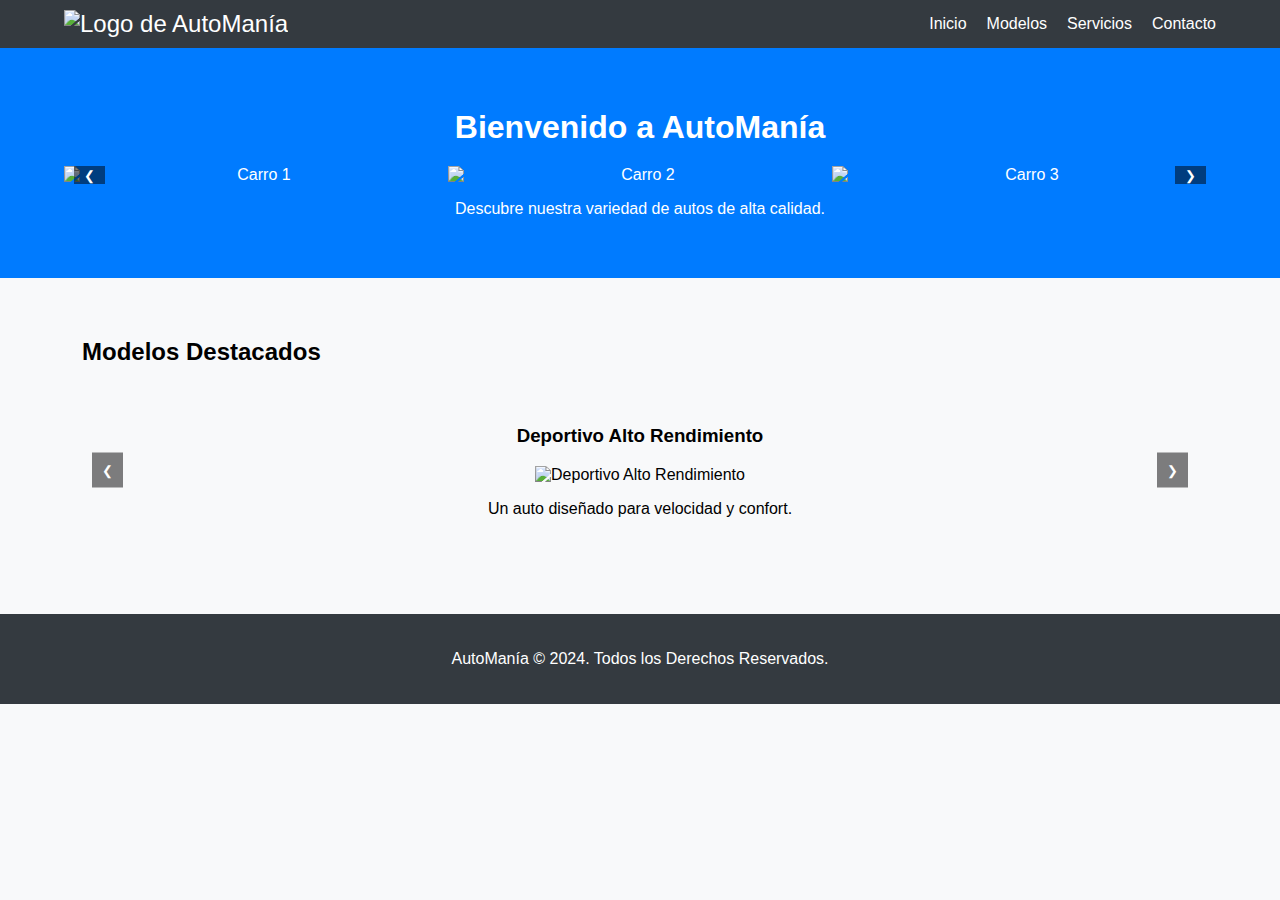
==== index.html @ 33e21450 "commit2 - Frontend Basico (HTML y CSS)" ====
<!DOCTYPE html>
<html lang="es">
<head>
    <meta charset="UTF-8">
    <meta name="viewport" content="width=device-width, initial-scale=1.0">
    <title>Inicio - AutoManía</title>
    
    <link rel="stylesheet" href="css/styles.css">
    <link rel="stylesheet" href="https://cdnjs.cloudflare.com/ajax/libs/font-awesome/5.15.4/css/all.min.css">
</head>
<body>

    <header>
        <nav class="navbar">
            <div class="container">
                <div class="navbar-brand">
                    <img src="img/logo.png" alt="Logo de AutoManía" class="logo"> <!-- Espacio para el logo -->
                </div>
                <button class="navbar-toggle" id="navbarToggle">☰</button>
                <ul class="navbar-nav" id="navbarNav">
                    <li><a href="index.html">Inicio</a></li>
                    <li><a href="modelos.html">Modelos</a></li>
                    <li><a href="servicios.html">Servicios</a></li>
                    <li><a href="contacto.html">Contacto</a></li>
                </ul>
            </div>
        </nav>
    </header>

    <section class="jumbotron">
        <div class="container">
            <h1>Bienvenido a AutoManía</h1>
            <div class="carousel" id="mainCarousel">
                <div class="carousel-images">
                    <img src="img/carro1.jpg" alt="Carro 1">
                    <img src="img/carro2.jpg" alt="Carro 2">
                    <img src="img/carro3.jpg" alt="Carro 3">
                </div>
                <button class="carousel-button prev" id="prevBtn">❮</button>
                <button class="carousel-button next" id="nextBtn">❯</button>
            </div>
            <p>Descubre nuestra variedad de autos de alta calidad.</p>
        </div>
    </section>

    <section class="autos">
        <div class="container">
            <h2>Modelos Destacados</h2>
            <div class="carousel" id="modelCarousel">
                <div class="carousel-images">
                    <div class="carousel-item">
                        <h3>Deportivo Alto Rendimiento</h3>
                        <img src="img/deportivo.jpg" alt="Deportivo Alto Rendimiento">
                        <p>Un auto diseñado para velocidad y confort.</p>
                    </div>
                    <div class="carousel-item">
                        <h3>Todo Terreno</h3>
                        <img src="img/todoterreno.jpg" alt="Todo Terreno">
                        <p>Perfecto para aventuras y caminos difíciles.</p>
                    </div>
                    <div class="carousel-item">
                        <h3>Auto Eléctrico</h3>
                        <img src="img/electrico.jpg" alt="Auto Eléctrico">
                        <p>Auto sustentable que cuida el medio ambiente.</p>
                    </div>
                </div>
                <button class="carousel-button prev" id="modelPrevBtn">❮</button>
                <button class="carousel-button next" id="modelNextBtn">❯</button>
            </div>
        </div>
    </section>

    <footer>
        <div class="container">
            <p>AutoManía &copy; 2024. Todos los Derechos Reservados.</p>
        </div>
    </footer>

    <button id="scrollToTop" style="display: none;">Volver arriba</button>
    <script src="js/scripts.js"></script>
</body>
</html>
---- css/styles.css ----
/* Estilos globales */
body {
    font-family: 'Roboto', sans-serif;
    margin: 0;
    padding: 0;
    box-sizing: border-box;
  }
  
  /* Navbar */
  .navbar {
    background-color: #333;
    padding: 1em;
    color: white;
  }
  
  .navbar .container {
    display: flex;
    justify-content: space-between;
    align-items: center;
  }
  
  .navbar-brand {
    font-size: 1.5em;
    color: white;
    text-decoration: none;
  }
  
  .navbar-nav {
    list-style: none;
    margin: 0;
    padding: 0;
    display: flex;
  }
  
  .navbar-nav li {
    margin-left: 20px;
  }
  
  .navbar-nav a {
    color: white;
    text-decoration: none;
  }
  
  .navbar-toggle {
    display: none;
    font-size: 1.5em;
    background: none;
    border: none;
    color: white;
    cursor: pointer;
  }
  
  .dropdown-menu {
    display: none;
    position: absolute;
    background-color: #444;
    list-style: none;
    padding: 0;
    margin: 0;
  }
  
  .dropdown:hover .dropdown-menu {
    display: block;
  }
  
  .dropdown-menu li {
    padding: 10px;
  }
  
  .dropdown-menu a {
    color: white;
  }
  
  /* Jumbotron */
  .jumbotron {
    background-color: #f4f4f4;
    padding: 50px 20px;
    text-align: center;
  }
  
  .jumbotron h1 {
    margin-bottom: 20px;
  }
  
  .jumbotron p {
    margin-bottom: 20px;
  }
  
  .btn {
    background-color: #007bff;
    color: white;
    padding: 10px 20px;
    text-decoration: none;
    border-radius: 5px;
  }
  
  /* Contenido de autos */
  .autos {
    padding: 40px 20px;
  }
  
  .auto {
    margin-bottom: 30px;
  }
  
  .auto h2 {
    margin-bottom: 10px;
  }
  
  .auto p {
    margin-bottom: 15px;
  }
  
  /* Footer */
  footer {
    background-color: #333;
    color: white;
    text-align: center;
    padding: 20px;
    margin-top: 20px;
  }
  
  /* Botón "Volver arriba" */
  #scrollToTop {
    position: fixed;
    bottom: 20px;
    right: 20px;
    background-color: #007bff;
    color: white;
    padding: 10px;
    border: none;
    border-radius: 50%;
    cursor: pointer;
    display: none;
  }
  
  /* Responsive */
  @media (max-width: 768px) {
    .navbar-toggle {
      display: block;
    }
  
    .navbar-nav {
      display: none;
      flex-direction: column;
    }
  
    .navbar-nav.show {
      display: flex;
    }
  
    .navbar-nav li {
      margin-left: 0;
      margin-bottom: 10px;
    }
  }

  body {
    font-family: Arial, sans-serif;
    margin: 0;
    padding: 0;
    background-color: #f8f9fa;
}

.container {
    width: 90%;
    margin: auto;
    max-width: 1200px;
}

.navbar {
    background-color: #343a40;
    padding: 10px 0;
    color: white;
    position: relative;
}

.navbar-brand .logo {
    height: 50px;
}

.navbar-nav {
    list-style: none;
    padding: 0;
    display: flex;
    justify-content: flex-end;
}

.navbar-nav li {
    margin-left: 20px;
}

.navbar-nav a {
    color: white;
    text-decoration: none;
}

.jumbotron {
    background-color: #007bff;
    color: white;
    padding: 40px 0;
    text-align: center;
}

.carousel {
    position: relative;
    overflow: hidden;
}

.carousel-images {
    display: flex;
    transition: transform 0.5s ease;
}

.carousel-images img {
    width: 100%;
    height: auto;
}

.carousel-item {
    min-width: 100%;
    box-sizing: border-box;
    text-align: center;
    padding: 20px;
}

.carousel-button {
    background-color: rgba(0, 0, 0, 0.5);
    color: white;
    border: none;
    padding: 10px;
    cursor: pointer;
    position: absolute;
    top: 50%;
    transform: translateY(-50%);
    z-index: 10;
}

.carousel-button.prev {
    left: 10px;
}

.carousel-button.next {
    right: 10px;
}

footer {
    background-color: #343a40;
    color: white;
    text-align: center;
    padding: 20px 0;
}
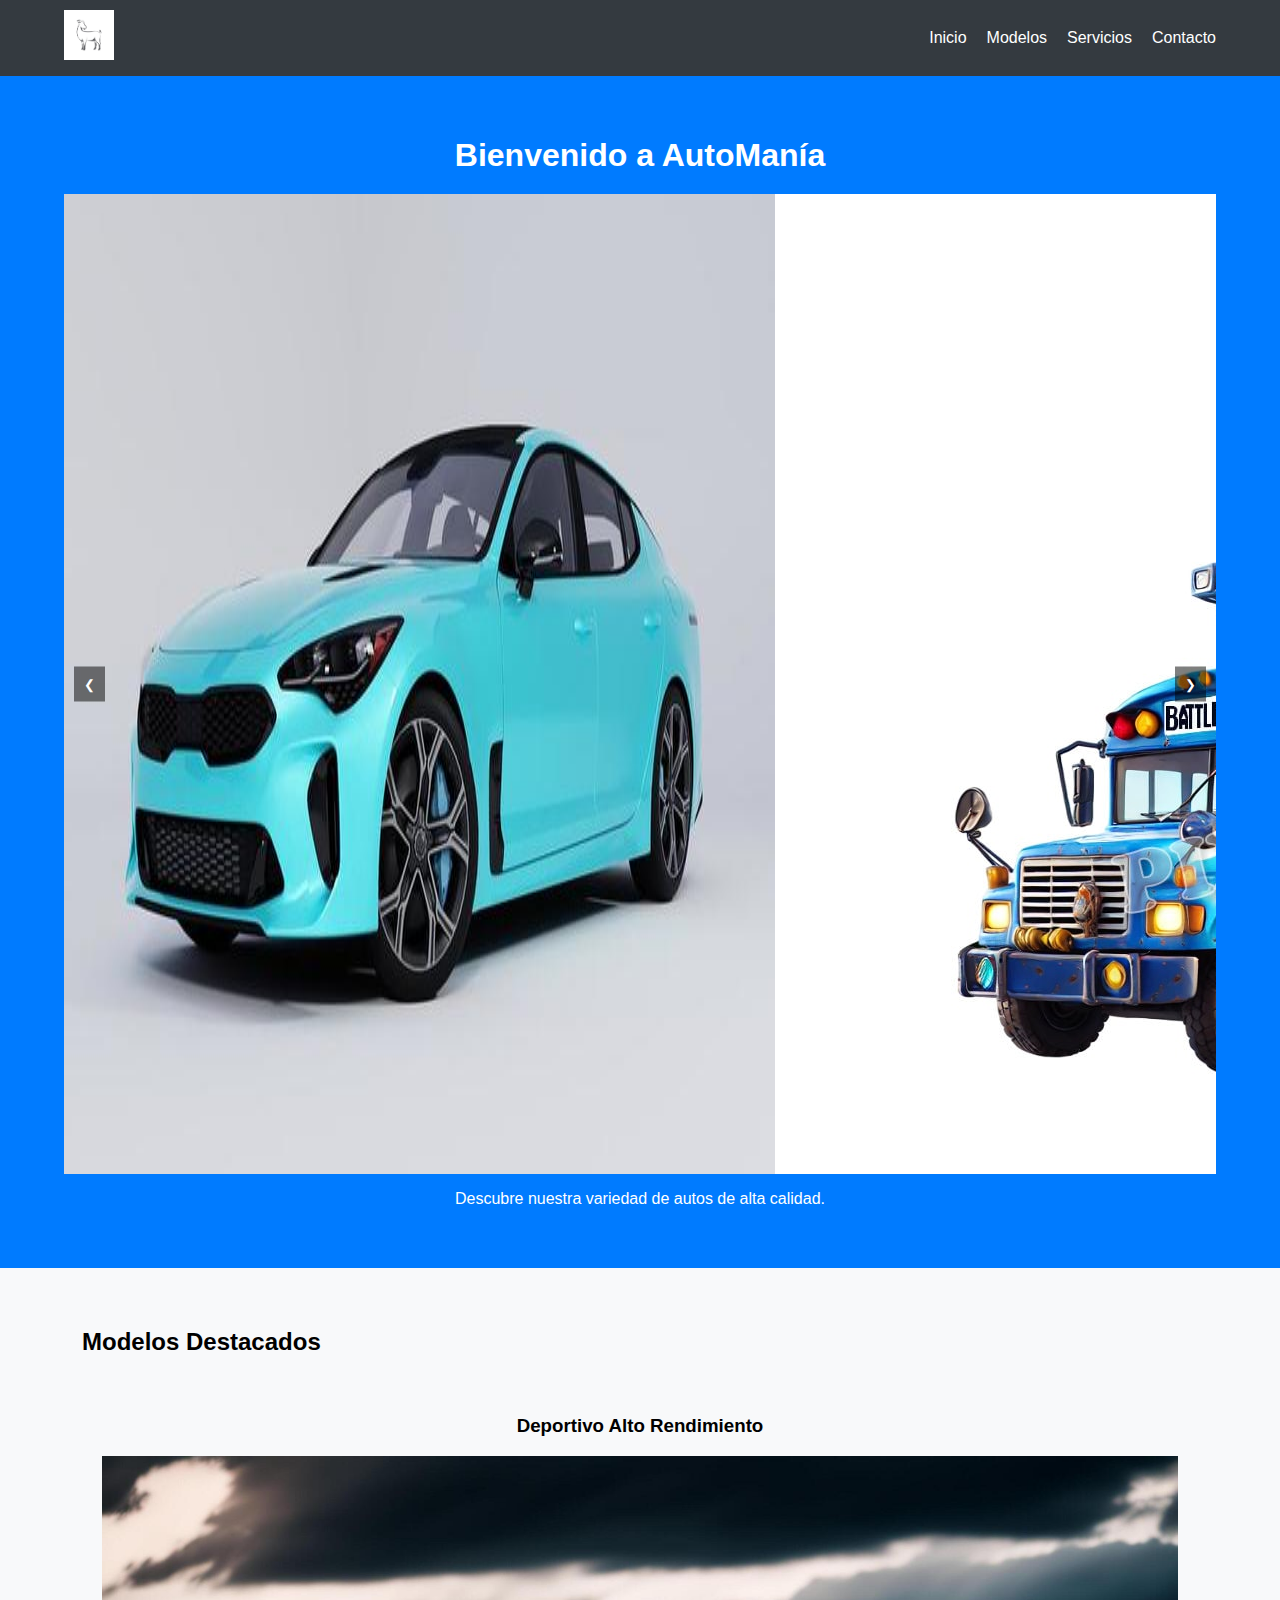
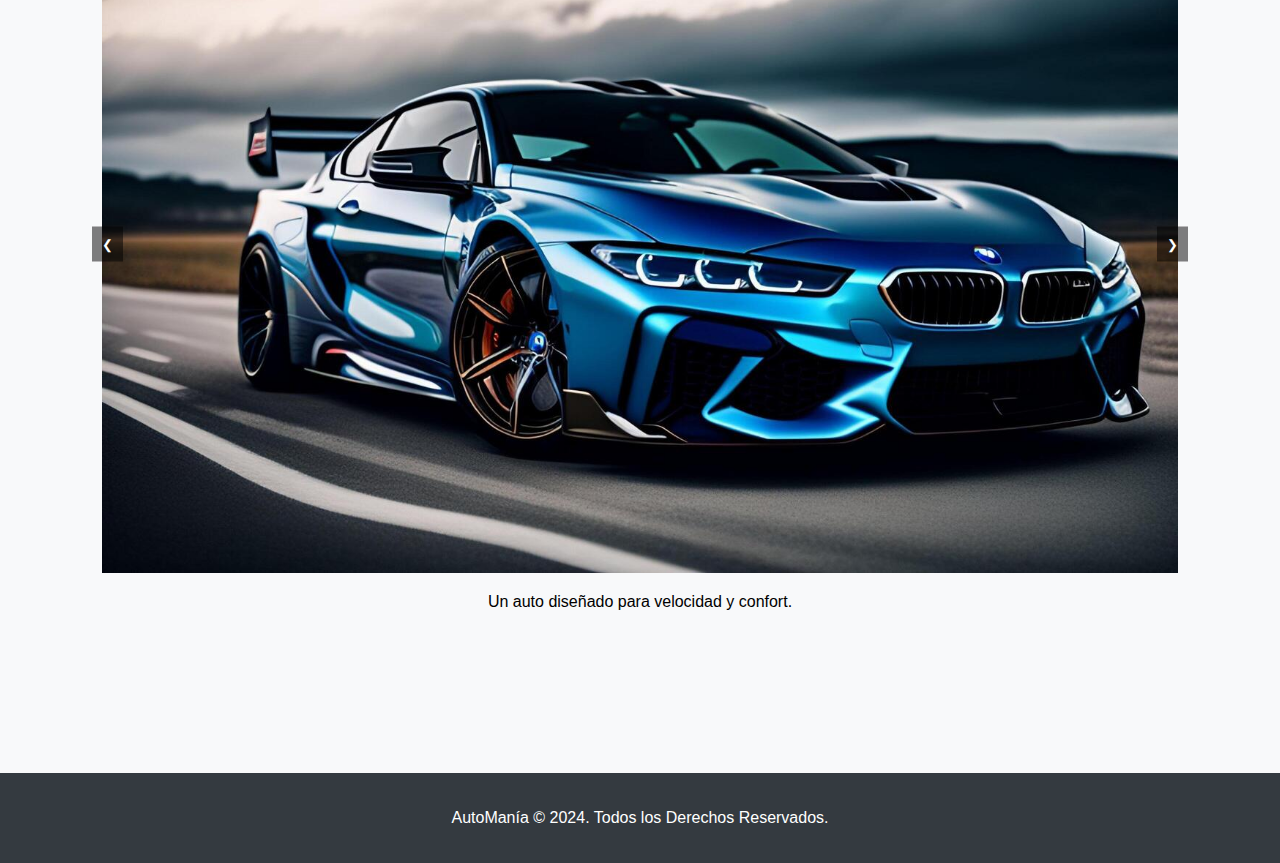
==== commit 384b78ea: "commit3 - Frontend (Imagenes)" ====
--- a/index.html
+++ b/index.html
@@ -14,7 +14,7 @@
         <nav class="navbar">
             <div class="container">
                 <div class="navbar-brand">
-                    <img src="img/logo.png" alt="Logo de AutoManía" class="logo"> <!-- Espacio para el logo -->
+                    <img src="img/logo.jpg" alt="Logo de AutoManía" class="logo"> <!-- Espacio para el logo -->
                 </div>
                 <button class="navbar-toggle" id="navbarToggle">☰</button>
                 <ul class="navbar-nav" id="navbarNav">
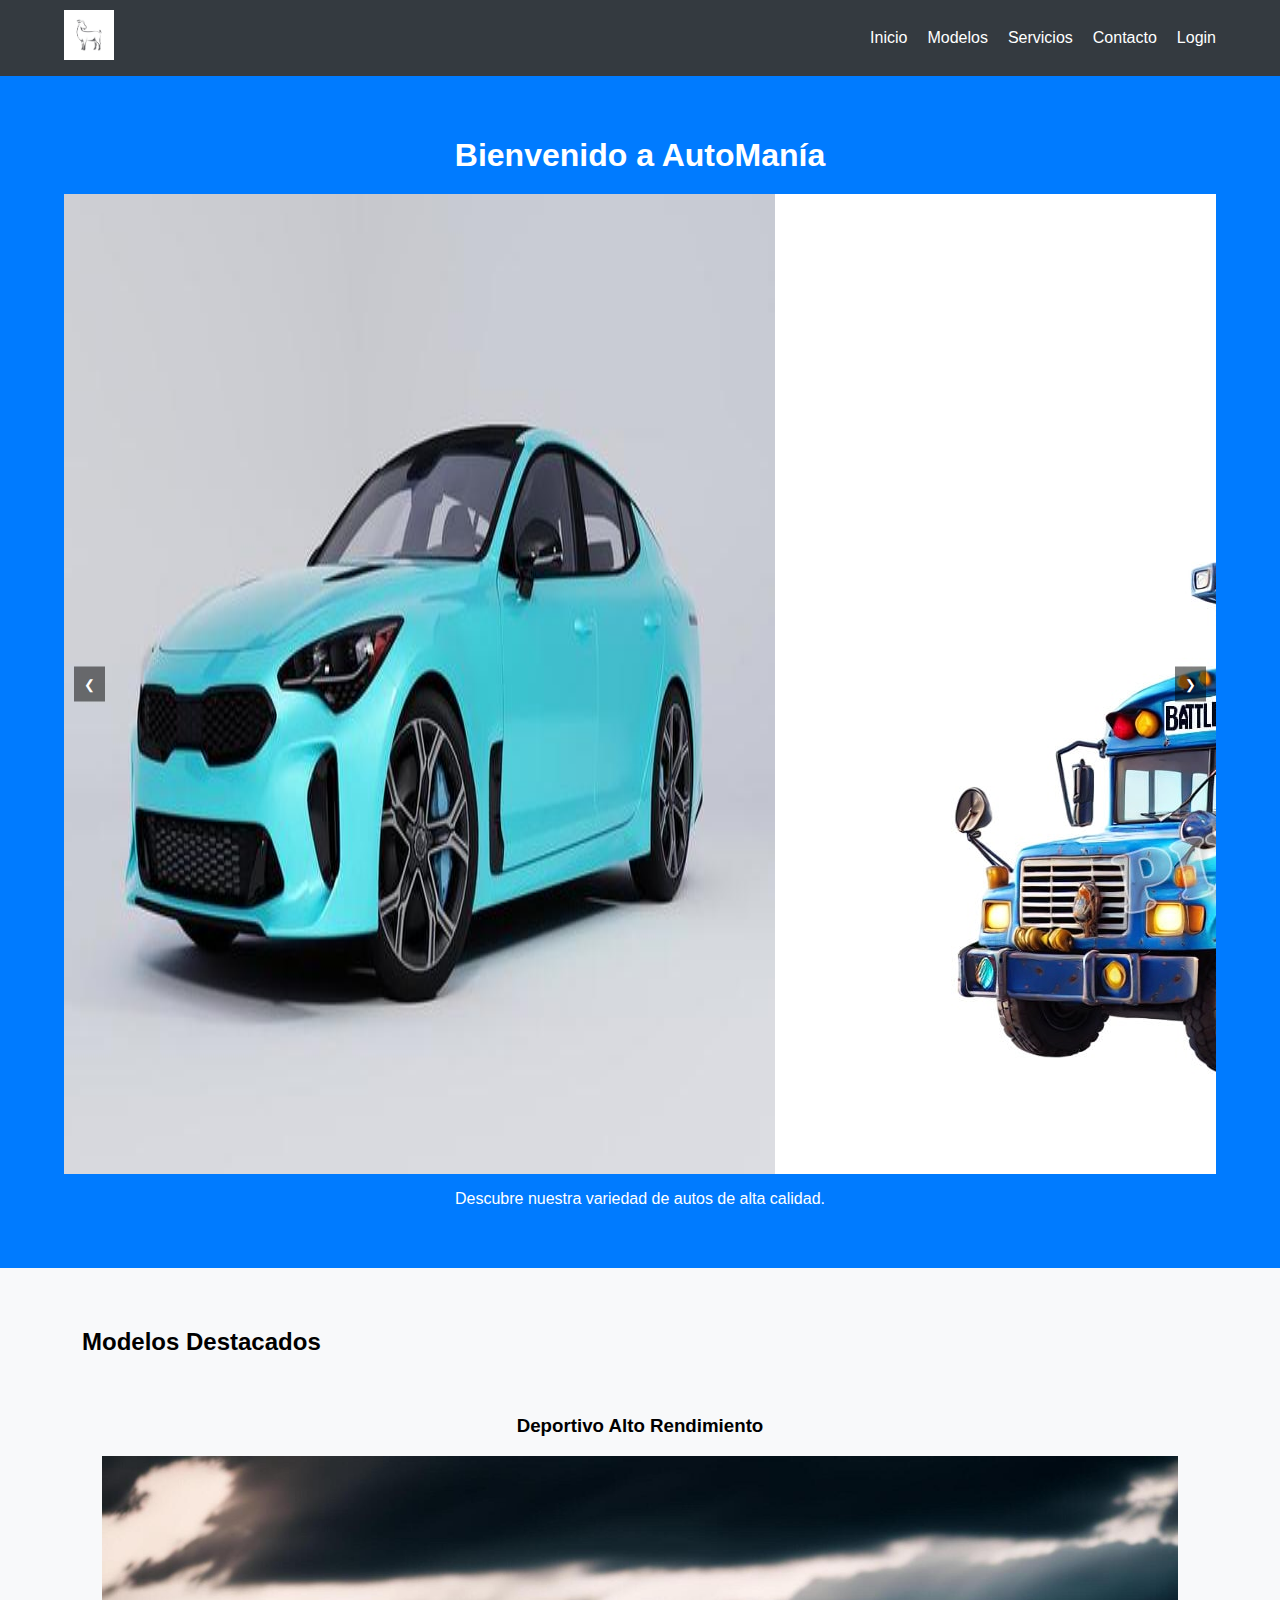
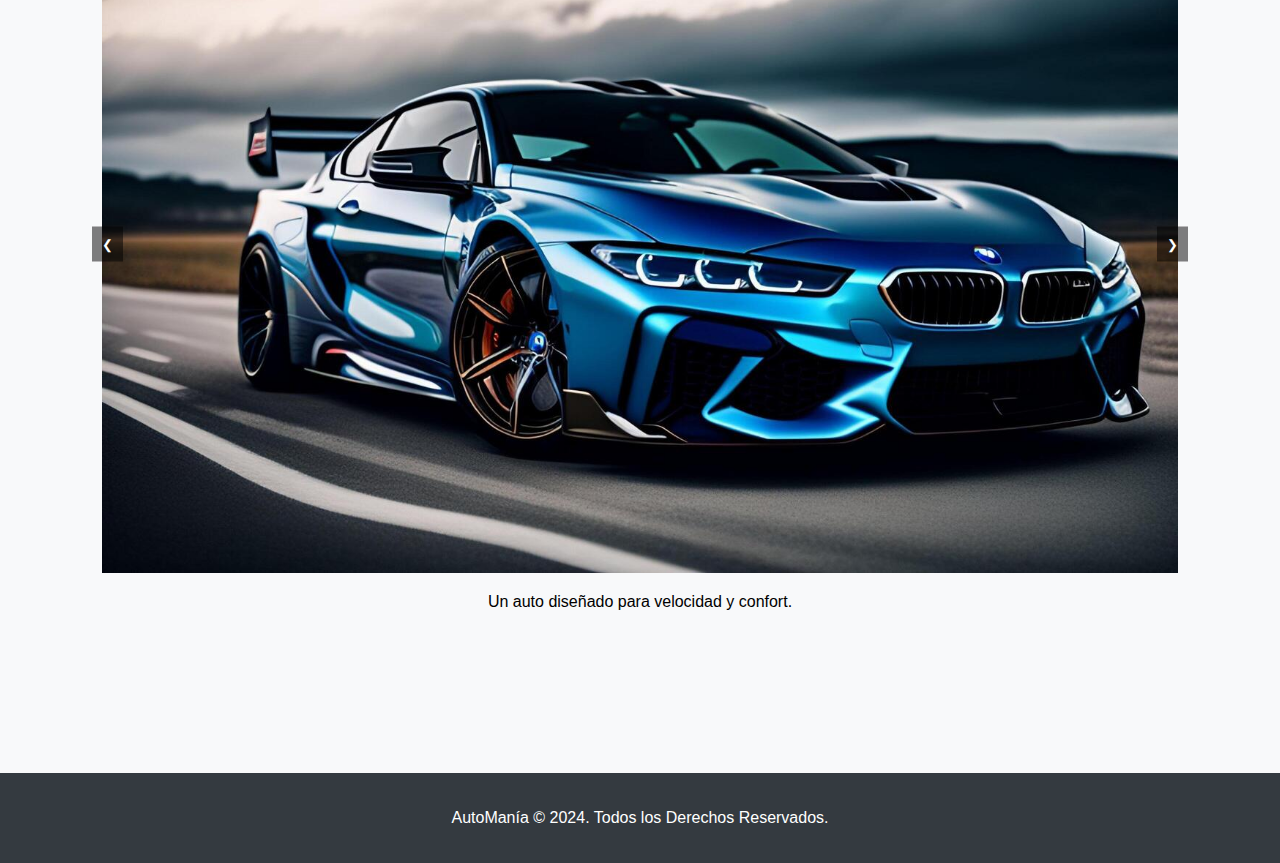
==== commit b47b9241: "commit4 - Ajustes Backend" ====
--- a/index.html
+++ b/index.html
@@ -22,6 +22,7 @@
                     <li><a href="modelos.html">Modelos</a></li>
                     <li><a href="servicios.html">Servicios</a></li>
                     <li><a href="contacto.html">Contacto</a></li>
+                    <li><a href="login.html">Login</a></li>
                 </ul>
             </div>
         </nav>
